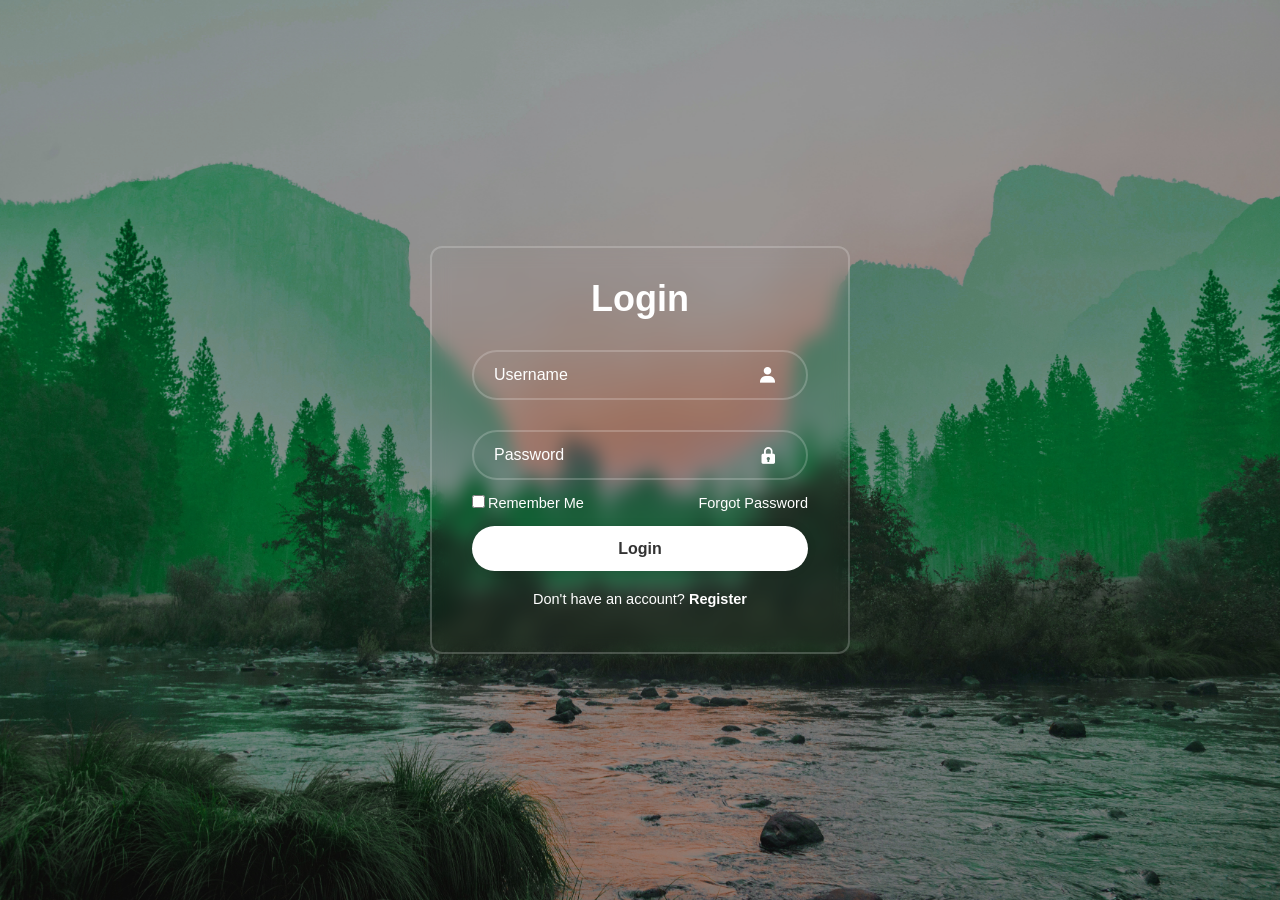
==== index.html @ 1bb7e8c8 "first commit" ====
<!DOCTYPE html>
<html lang="en">
<head>
    <meta charset="UTF-8">
    <meta name="viewport" content="width=device-width, initial-scale=1.0">
    <title>Login Page </title>
    <link rel="stylesheet" href="style.css">
    <link href='https://unpkg.com/boxicons@2.1.4/css/boxicons.min.css' rel='stylesheet'>
</head>
<body>
    <div class="wrapper">
        <form action="#">
            <h1>Login</h1>
            <div class="input-box">
                <input type="text" placeholder="Username" required>
                <i class='bx bxs-user'></i>
            </div>
            <div class="input-box">
                <input type="password" placeholder="Password" required>
                <i class='bx bxs-lock' ></i>
            </div>
            <div class="remember-forgot">
                <label><input type="checkbox">Remember Me</label>
                <a href="#">Forgot Password</a>
            </div>
            <button type="submit" class="btn">Login</button>
            <div class="register-link">
                <p>Don't have an account? <a href="#">Register</a></p>
            </div>
        </form>
    </div>
    
</body>
</html>
---- style.css ----
*{
  margin: 0;
  padding: 0;
  box-sizing: border-box;
  font-family: "Poppins", sans-serif;
}
body{
  display: flex;
  justify-content: center;
  align-items: center;
  min-height: 100vh;
  background: url(asset/bg.jpg) no-repeat;
  background-size: cover;
  background-position: center;
}
.wrapper{
  width: 420px;
  background: transparent;
  border: 2px solid rgba(255, 255, 255, .2);
  backdrop-filter: blur(9px);
  color: #fff;
  border-radius: 12px;
  padding: 30px 40px;
}
.wrapper h1{
  font-size: 36px;
  text-align: center;
}
.wrapper .input-box{
  position: relative;
  width: 100%;
  height: 50px;
  
  margin: 30px 0;
}
.input-box input{
  width: 100%;
  height: 100%;
  background: transparent;
  border: none;
  outline: none;
  border: 2px solid rgba(255, 255, 255, .2);
  border-radius: 40px;
  font-size: 16px;
  color: #fff;
  padding: 20px 45px 20px 20px;
}
.input-box input::placeholder{
  color: #fff;
}
.input-box i{
  position: absolute;
  right: 20px;
  top: 30%;
  transform: translate(-50%);
  font-size: 20px;

}
.wrapper .remember-forgot{
  display: flex;
  justify-content: space-between;
  font-size: 14.5px;
  margin: -15px 0 15px;
}
.remember-forgot label input{
  accent-color: #fff;
  margin-right: 3px;

}
.remember-forgot a{
  color: #fff;
  text-decoration: none;

}
.remember-forgot a:hover{
  text-decoration: underline;
}
.wrapper .btn{
  width: 100%;
  height: 45px;
  background: #fff;
  border: none;
  outline: none;
  border-radius: 40px;
  box-shadow: 0 0 10px rgba(0, 0, 0, .1);
  cursor: pointer;
  font-size: 16px;
  color: #333;
  font-weight: 600;
}
.wrapper .register-link{
  font-size: 14.5px;
  text-align: center;
  margin: 20px 0 15px;

}
.register-link p a{
  color: #fff;
  text-decoration: none;
  font-weight: 600;
}
.register-link p a:hover{
  text-decoration: underline;
}
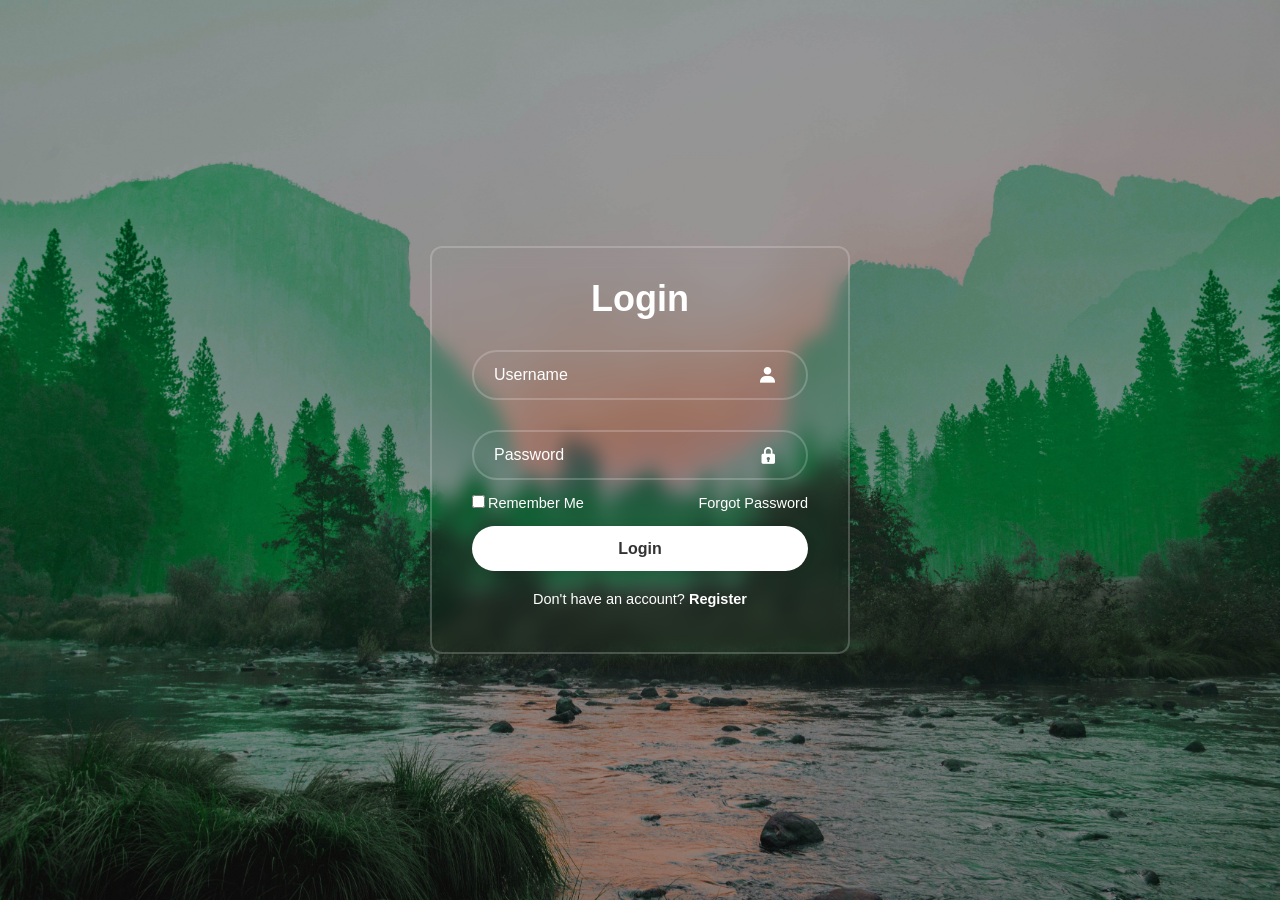
==== commit e2bce214: "New pages added" ====
--- a/index.html
+++ b/index.html
@@ -1,14 +1,16 @@
 <!DOCTYPE html>
 <html lang="en">
+
 <head>
     <meta charset="UTF-8">
     <meta name="viewport" content="width=device-width, initial-scale=1.0">
     <title>Login Page </title>
-    <link rel="stylesheet" href="style.css">
+    <link rel="stylesheet" href="css/style.css">
     <link href='https://unpkg.com/boxicons@2.1.4/css/boxicons.min.css' rel='stylesheet'>
 </head>
+
 <body>
-    <div class="wrapper">
+    <div class="login-container">
         <form action="#">
             <h1>Login</h1>
             <div class="input-box">
@@ -17,18 +19,19 @@
             </div>
             <div class="input-box">
                 <input type="password" placeholder="Password" required>
-                <i class='bx bxs-lock' ></i>
+                <i class='bx bxs-lock'></i>
             </div>
             <div class="remember-forgot">
                 <label><input type="checkbox">Remember Me</label>
-                <a href="#">Forgot Password</a>
+                <a href="forgot.html">Forgot Password</a>
             </div>
             <button type="submit" class="btn">Login</button>
             <div class="register-link">
-                <p>Don't have an account? <a href="#">Register</a></p>
+                <p>Don't have an account? <a href="register.html">Register</a></p>
             </div>
         </form>
     </div>
-    
+
 </body>
+
 </html>
--- a/css/style.css
+++ b/css/style.css
@@ -0,0 +1,119 @@
+* {
+  margin: 0;
+  padding: 0;
+  box-sizing: border-box;
+  font-family: "Poppins", sans-serif;
+}
+
+body {
+  display: flex;
+  justify-content: center;
+  align-items: center;
+  min-height: 100vh;
+  background: url(../asset/bg.jpg) no-repeat;
+  background-size: cover;
+  background-position: center;
+}
+
+.login-container {
+  width: 420px;
+  background: transparent;
+  border: 2px solid rgba(255, 255, 255, .2);
+  backdrop-filter: blur(9px);
+  color: #fff;
+  border-radius: 12px;
+  padding: 30px 40px;
+}
+
+.login-container h1 {
+  font-size: 36px;
+  text-align: center;
+}
+
+.login-container .input-box {
+  position: relative;
+  width: 100%;
+  height: 50px;
+
+  margin: 30px 0;
+}
+
+.input-box input {
+  width: 100%;
+  height: 100%;
+  background: transparent;
+  border: none;
+  outline: none;
+  border: 2px solid rgba(255, 255, 255, .2);
+  border-radius: 40px;
+  font-size: 16px;
+  color: #fff;
+  padding: 20px 45px 20px 20px;
+}
+
+.input-box input::placeholder {
+  color: #fff;
+}
+
+.input-box i {
+  position: absolute;
+  right: 20px;
+  top: 30%;
+  transform: translate(-50%);
+  font-size: 20px;
+
+}
+
+.login-container .remember-forgot {
+  display: flex;
+  justify-content: space-between;
+  font-size: 14.5px;
+  margin: -15px 0 15px;
+}
+
+.remember-forgot label input {
+  accent-color: #fff;
+  margin-right: 3px;
+
+}
+
+.remember-forgot a {
+  color: #fff;
+  text-decoration: none;
+
+}
+
+.remember-forgot a:hover {
+  text-decoration: underline;
+}
+
+.login-container .btn {
+  width: 100%;
+  height: 45px;
+  background: #fff;
+  border: none;
+  outline: none;
+  border-radius: 40px;
+  box-shadow: 0 0 10px rgba(0, 0, 0, .1);
+  cursor: pointer;
+  font-size: 16px;
+  color: #333;
+  font-weight: 600;
+}
+
+.login-container .register-link {
+  font-size: 14.5px;
+  text-align: center;
+  margin: 20px 0 15px;
+
+}
+
+.register-link p a {
+  color: #fff;
+  text-decoration: none;
+  font-weight: 600;
+}
+
+.register-link p a:hover {
+  text-decoration: underline;
+}
